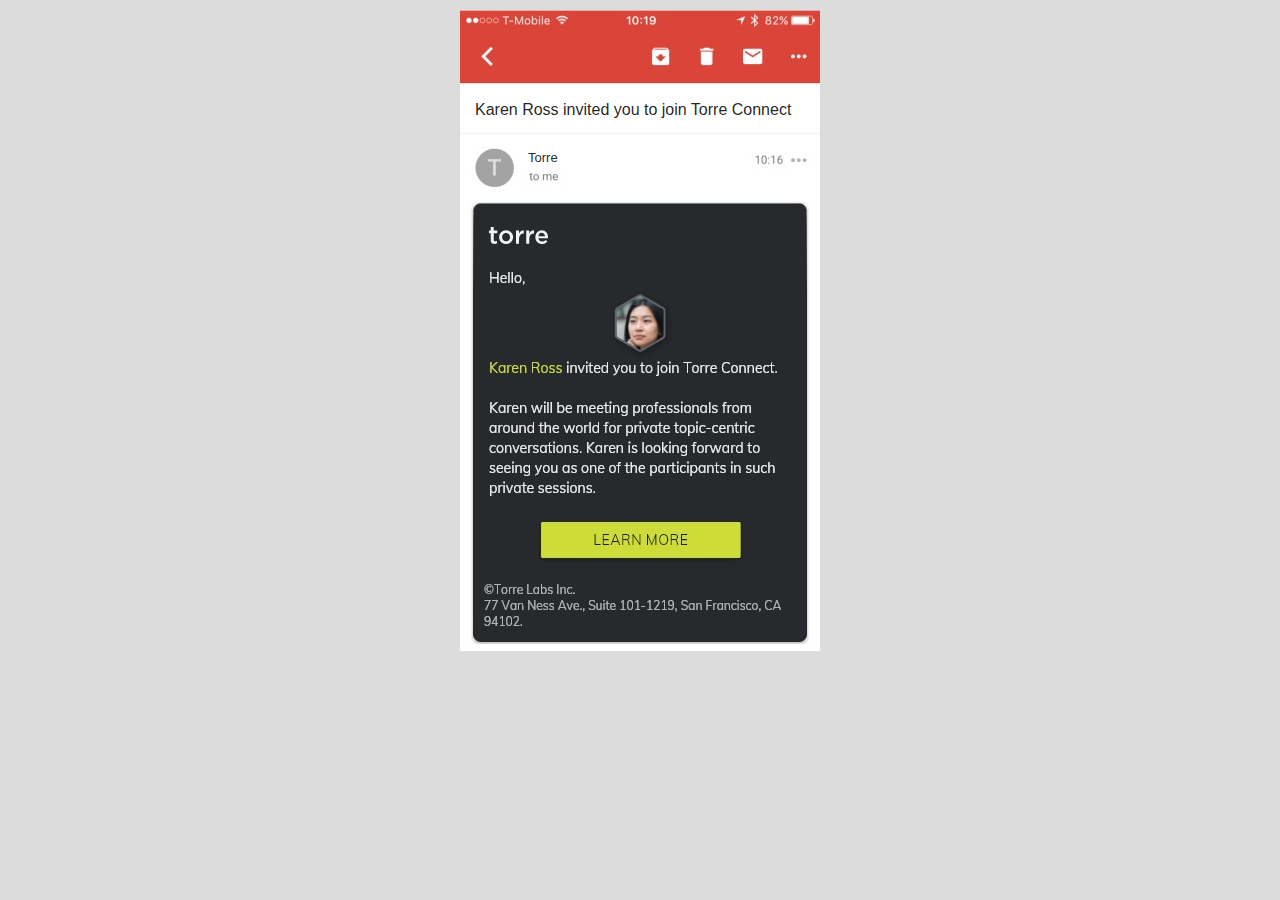
==== index.html @ eb051bb3 "first 2 screens" ====
<!doctype html>
<html lang="en">
  <head>
    <!-- Required meta tags -->
    <meta charset="utf-8">
    <meta name="viewport" content="width=device-width, initial-scale=1, shrink-to-fit=no">

    <link rel="stylesheet" href="https://stackpath.bootstrapcdn.com/bootstrap/4.5.2/css/bootstrap.min.css" integrity="sha384-JcKb8q3iqJ61gNV9KGb8thSsNjpSL0n8PARn9HuZOnIxN0hoP+VmmDGMN5t9UJ0Z" crossorigin="anonymous">
    <link rel="stylesheet" href="css/main.css">
    <link rel="stylesheet" href="css/index.css">
  </head>
  <body>
    <div class="header-email">
        <img src="images/index/email_background.jpeg" alt="">
        <span class="karenRossi">Karen Ross invited you to join Torre Connect</span>
        <span class="torre">Torre</span>
    </div>     
    <div class="content-email">
        <img class="text" src="images/index/emai message.jpeg" alt="">
        <a class="connect" href="conect.html"></a>
    </div>
      
    <!-- Optional JavaScript -->
    <!-- jQuery first, then Popper.js, then Bootstrap JS -->
    <script src="https://code.jquery.com/jquery-3.5.1.slim.min.js" integrity="sha384-DfXdz2htPH0lsSSs5nCTpuj/zy4C+OGpamoFVy38MVBnE+IbbVYUew+OrCXaRkfj" crossorigin="anonymous"></script>
    <script src="https://cdn.jsdelivr.net/npm/popper.js@1.16.1/dist/umd/popper.min.js" integrity="sha384-9/reFTGAW83EW2RDu2S0VKaIzap3H66lZH81PoYlFhbGU+6BZp6G7niu735Sk7lN" crossorigin="anonymous"></script>
    <script src="https://stackpath.bootstrapcdn.com/bootstrap/4.5.2/js/bootstrap.min.js" integrity="sha384-B4gt1jrGC7Jh4AgTPSdUtOBvfO8shuf57BaghqFfPlYxofvL8/KUEfYiJOMMV+rV" crossorigin="anonymous"></script>
  </body>
</html>
---- css/main.css ----
body {
    width: 360px;
    height: 640px;
    margin: 10px auto;
    background-color: gainsboro;
}
---- css/index.css ----
.header-email {
    position: relative;
}

.header-email .karenRossi {
    position: absolute;
    left: 15px;
    top: 90px;
    width: 331px;
    height: 19px;
    color: rgba(0,0,0,0.87);
    font-size: 16px;
    font-weight: 400;
    line-height: 19px;
}

.header-email .torre {
    position: absolute;
    left: 68px;
    top: 140px;
    width: 34px;
    height: 16px;
    color: rgba(0,0,0,0.87);
    font-size: 13px;
    font-weight: 400;
    line-height: 16px;
}

.content-email {
    position: relative;
    width: 360px;
    height: 450px;
    background-color: white;
    margin: auto;
}

.connect {
    position: absolute;
    width: 200px;
    height: 36px;
    bottom: 82px;
    left: 70px;
}

.text {
    margin: auto;
    display: block;
}
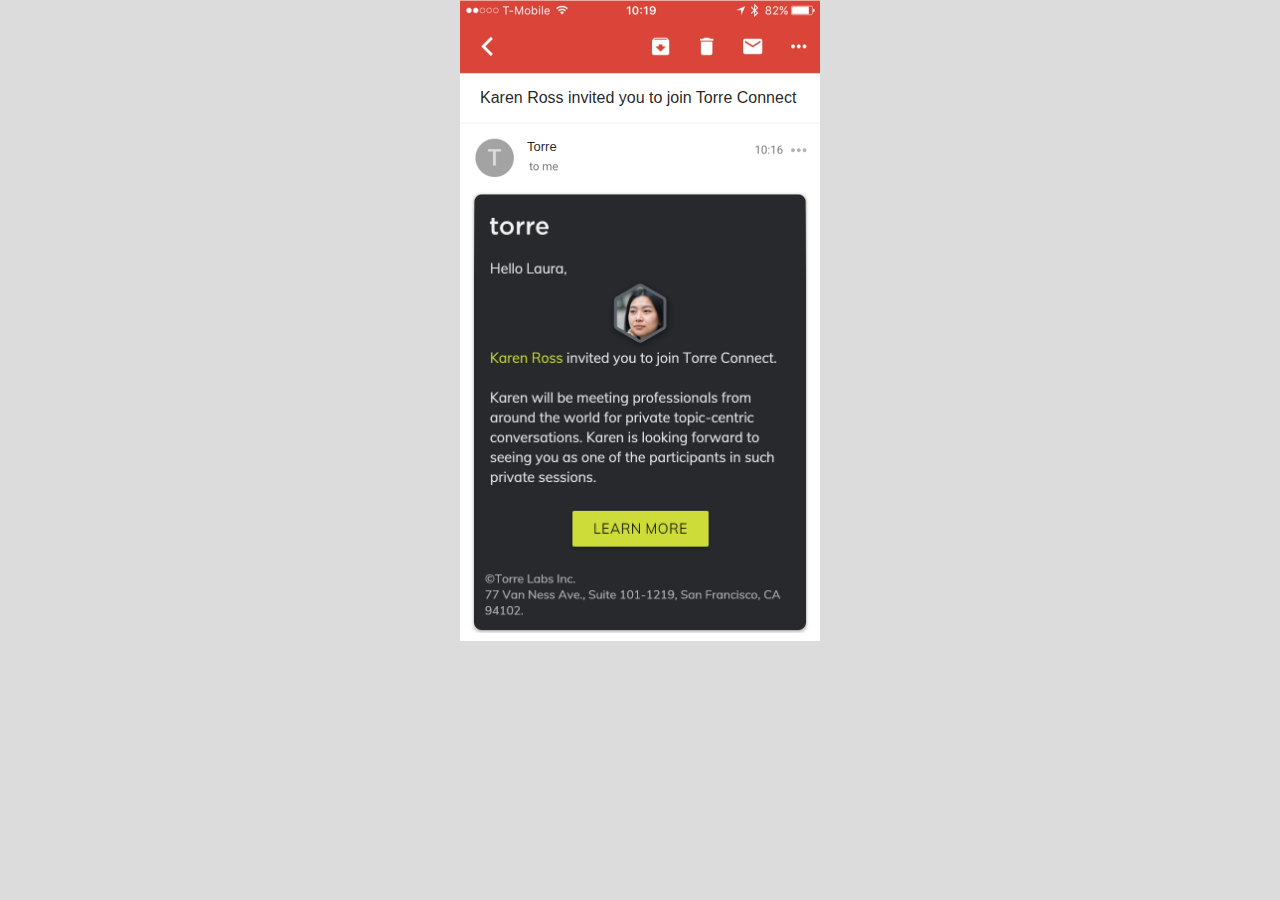
==== commit 4a13ddc4: "motivations-setup" ====
--- a/index.html
+++ b/index.html
@@ -16,7 +16,7 @@
         <span class="torre">Torre</span>
     </div>     
     <div class="content-email">
-        <img class="text" src="images/index/emai message.jpeg" alt="">
+        <img class="text" src="images/index/content@2x.png" alt="">
         <a class="connect" href="conect.html"></a>
     </div>
       
--- a/css/main.css
+++ b/css/main.css
@@ -1,6 +1,36 @@
 body {
     width: 360px;
     height: 640px;
-    margin: 10px auto;
+    margin: auto;
     background-color: gainsboro;
 }
+
+.main {
+    position: relative;
+    background-color: #27292D;
+    padding-bottom: 20px;
+}
+
+.center {
+    margin: auto;
+    display: block;
+}
+
+.appbar {
+    box-shadow: 1px 5px 10px black;
+}
+
+.appbar img {
+    width: 360px;
+}
+
+span {
+    margin: 25px 15px;
+    display: block;
+    width: 183px;
+    height: 26px;
+    color: rgba(255,255,255,0.9);
+    font-size: 21px;
+    font-weight: 400;
+    line-height: 26px;      
+}--- a/css/index.css
+++ b/css/index.css
@@ -3,10 +3,14 @@
     position: relative;
 }
 
+.header-email img {
+    width: 360px;
+}
+
 .header-email .karenRossi {
     position: absolute;
-    left: 15px;
-    top: 90px;
+    left: 5px;
+    top: 63px;
     width: 331px;
     height: 19px;
     color: rgba(0,0,0,0.87);
@@ -17,8 +21,8 @@
 
 .header-email .torre {
     position: absolute;
-    left: 68px;
-    top: 140px;
+    left: 52px;
+    top: 114px;
     width: 34px;
     height: 16px;
     color: rgba(0,0,0,0.87);
@@ -35,12 +39,16 @@
     margin: auto;
 }
 
+.content-email img {
+    width: 338px;
+}
+
 .connect {
     position: absolute;
-    width: 200px;
+    width: 137px;
     height: 36px;
-    bottom: 82px;
-    left: 70px;
+    bottom: 94px;
+    left: 112px;
 }
 
 .text {
